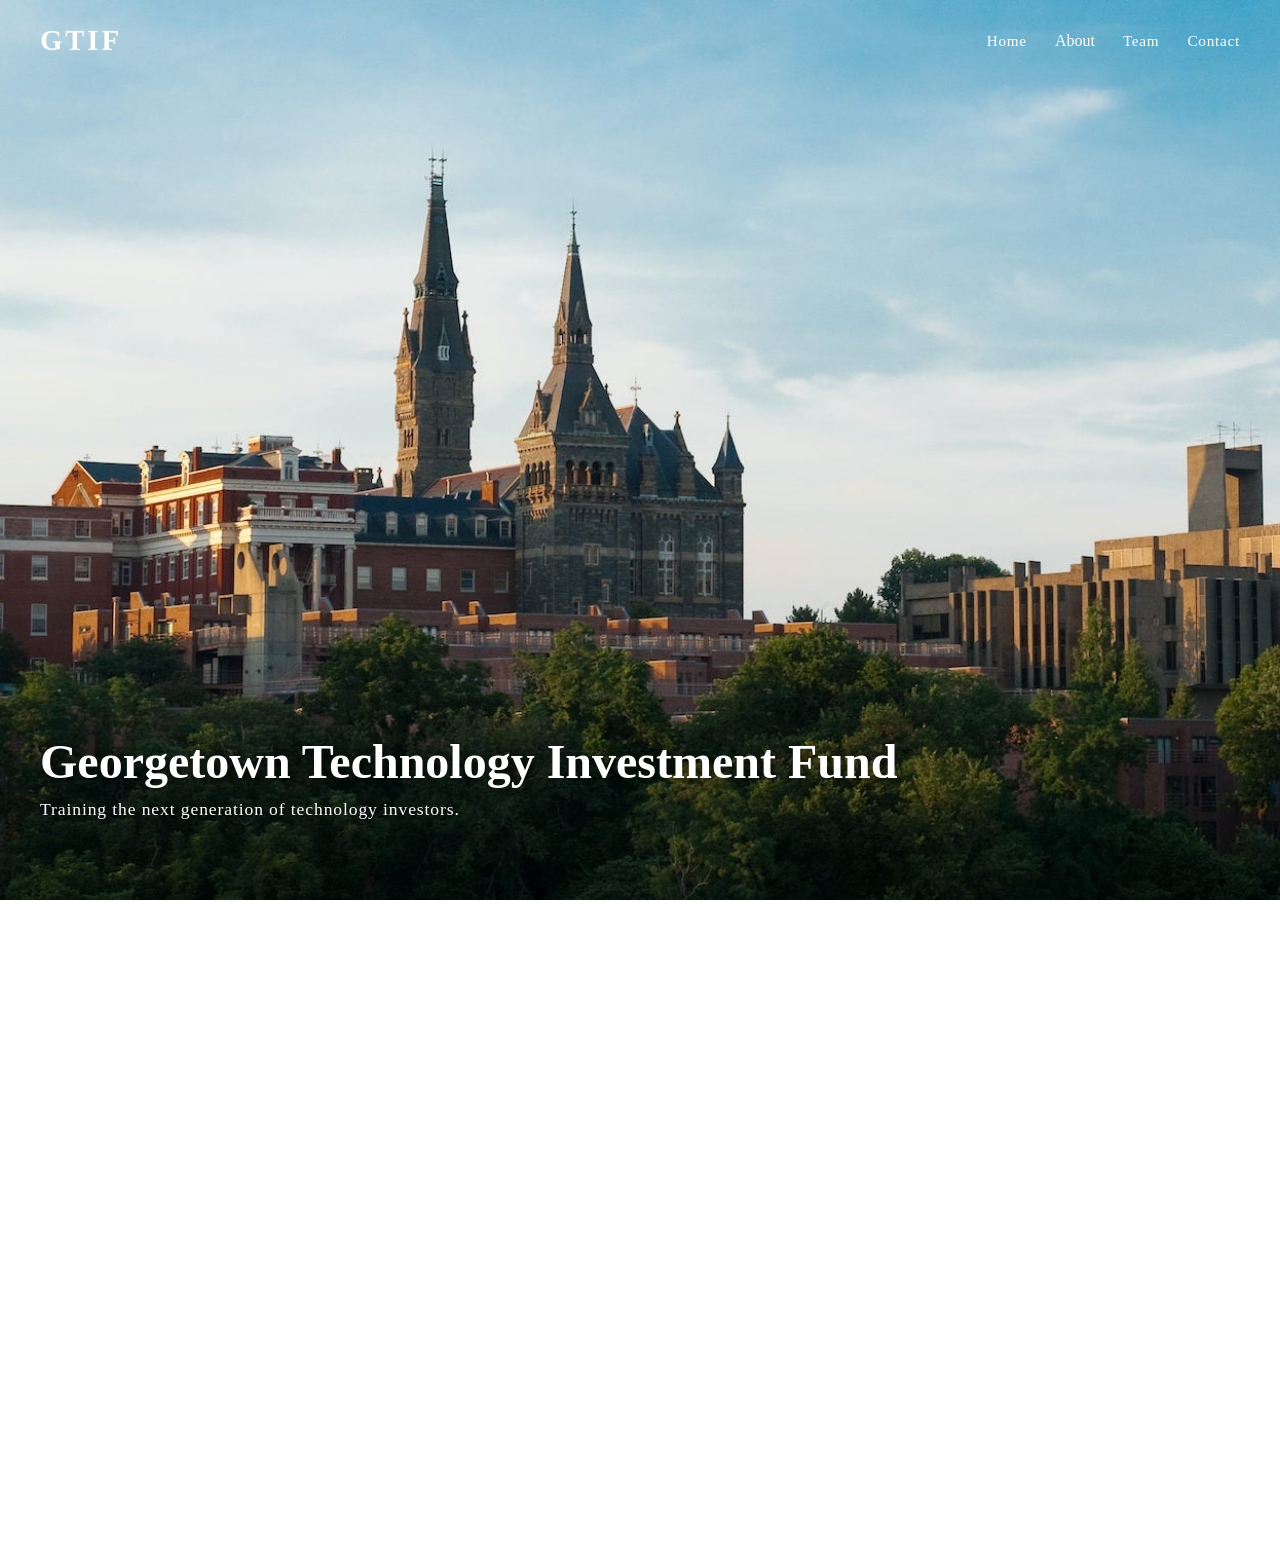
==== index.html @ 76fc53ad "started team page" ====
<!DOCTYPE html>
<html lang="en">
<head>
    <meta charset="UTF-8">
    <meta name="viewport" content="width=device-width, initial-scale=1.0">
    <title>GTIF</title>
    <link rel="stylesheet" href="style.css">
</head>
<body>
    <div id="hero">

        <div id="top">
            <div id="logo">
                <h1>GTIF</h1>
            </div>
            <div id="menu">
                <a href="index.html">Home</a>
                <p> About</p>
                <a href="team.html">Team</a>
                <a href="contact.html">Contact</a>            </div>
        </div>

        <div id="slogan">
            <h2>Georgetown Technology Investment Fund</h2>
            <p>Training the next generation of technology investors.</p>
        </div>

    </div>

    <div id="stats">
        <div class="stat">
            <h2>$X.XM</h2>
            <p>Assets Under Management</p>
        </div>
        <div class="stat">
            <h2>XX+</h2>
            <p>Active Members</p>
        </div>
        <div class="stat">
            <h2>XX+</h2>
            <p>Alumni at Top Firms</p>
        </div>
    </div>

    <div id="about-strip">
        <h2>What We Do</h2>
        <p>GTIF is Georgetown University's premier student-run investment fund. We develop the next generation of finance professionals through hands-on portfolio management, research, and mentorship.</p>
        <button id="apply-btn">Apply Now</button>
    </div>

    <div id="footer">
        <p>© 2026 Georgetown Technology Investment Fund</p>
        <p>Georgetown University · Washington, D.C.</p>
    </div>

</body>
</html>
---- style.css ----
* {
    margin: 0;
    padding: 0;
    box-sizing: border-box;
}

html, body {
    width: 100%;
    height: 100%;
    overflow-x: hidden;
    font-family: Georgia, serif;
}


#hero {
    position: relative;
    background-image: url('Georgetown_Backdrop.jpeg');
    background-size: cover;
    background-position: center;
    height: 100vh;
    width: 100%;
}

#top {
    display: flex;
    flex-direction: row;
    justify-content: space-between;
    align-items: center;
    padding: 24px 40px;
    color: white;
}

#logo h1 {
    font-size: 1.8rem;
    color: white;
    letter-spacing: 0.1em;
}

#menu {
    display: flex;
    gap: 28px;
}

#menu a {
    color: white;
    text-decoration: none;
    font-size: 0.95rem;
    letter-spacing: 0.05em;
    cursor: pointer;
}

#menu a:hover {
    color: #C8973A;
}

#slogan {
    position: absolute;
    bottom: 80px;
    left: 40px;
    color: white;
}

#slogan h2 {
    font-size: 3rem;
    font-weight: bold;
    text-shadow: 2px 2px 8px rgba(0,0,0,0.6);
}

#slogan p {
    font-size: 1.1rem;
    margin-top: 10px;
    text-shadow: 1px 1px 4px rgba(0,0,0,0.6);
    letter-spacing: 0.05em;
}

#stats {
    display: flex;
    justify-content: center;
    background-color: #041E42;
    padding: 50px 40px;
    gap: 80px;
}

.stat {
    text-align: center;
    color: white;
}

.stat h2 {
    font-size: 2.8rem;
    color: #C8973A;
}

.stat p {
    font-size: 0.8rem;
    letter-spacing: 0.15em;
    text-transform: uppercase;
    margin-top: 6px;
    color: rgba(255,255,255,0.6);
}

#about-strip {
    background-color: #000000;
    color: white;
    text-align: center;
    padding: 80px 40px;
}

#about-strip h2 {
    font-size: 2rem;
    margin-bottom: 20px;
    letter-spacing: 0.05em;
}

#about-strip p {
    max-width: 600px;
    margin: 0 auto;
    font-size: 1rem;
    line-height: 1.8;
    color: rgba(255,255,255,0.7);
}

#apply-btn {
    margin-top: 34px;
    background: #041E42;
    color: white;
    border: none;
    padding: 14px 36px;
    font-size: 0.9rem;
    letter-spacing: 0.1em;
    text-transform: uppercase;
    cursor: pointer;
}

#apply-btn:hover {
    background: #C8973A;
    color: black;
}

#footer {
    background: #041E42;
    color: rgba(255,255,255,0.4);
    text-align: center;
    padding: 28px 40px;
    font-size: 0.78rem;
    letter-spacing: 0.08em;
    border-top: 1px solid rgba(255,255,255,0.1);
}

#footer p {
    margin: 4px 0;
}

/* ── MOBILE ── */
@media (max-width: 600px) {

    /* Stack logo and menu vertically */
    #top {
        flex-direction: column;
        align-items: flex-start;
        padding: 20px 24px;
        gap: 14px;
    }

    /* Smaller menu gap on mobile */
    #menu {
        gap: 16px;
    }

    #menu p {
        font-size: 0.85rem;
    }

    /* Smaller slogan text */
    #slogan {
        left: 24px;
        bottom: 50px;
    }

    #slogan h2 {
        font-size: 1.8rem;
    }

    #slogan p {
        font-size: 0.95rem;
    }

    /* Stack stats vertically */
    #stats {
        flex-direction: column;
        gap: 36px;
        padding: 40px 24px;
    }

    .stat h2 {
        font-size: 2.2rem;
    }


    #about-strip {
        padding: 60px 24px;
    }

    #about-strip h2 {
        font-size: 1.6rem;
    }

    #apply-btn {
        width: 100%;
    }
}

#contact-section {
    display: flex;
    gap: 80px;
    padding: 80px 100px;
    background: #fff;
    align-items: flex-start;
}

#contact-left {
    flex: 1;
    max-width: 300px;
}

#contact-left h2 {
    font-size: 2rem;
    color: #041E42;
    margin-bottom: 16px;
}

#contact-left p {
    color: rgba(0,0,0,0.6);
    line-height: 1.8;
    font-size: 0.95rem;
}

#contact-form {
    flex: 2;
    display: flex;
    flex-direction: column;
    gap: 20px;
}

.form-row {
    display: flex;
    gap: 20px;
}

.form-group {
    display: flex;
    flex-direction: column;
    flex: 1;
    gap: 6px;
}

.form-group label {
    font-size: 0.8rem;
    letter-spacing: 0.08em;
    text-transform: uppercase;
    color: rgba(0,0,0,0.5);
}

.form-group input,
.form-group textarea {
    border: 1px solid rgba(0,0,0,0.15);
    padding: 10px 12px;
    font-family: Georgia, serif;
    font-size: 0.95rem;
    outline: none;
}

.form-group input:focus,
.form-group textarea:focus {
    border-color: #041E42;
}

/* Mobile */
@media (max-width: 600px) {
    #contact-section {
        flex-direction: column;
        padding: 50px 24px;
        gap: 40px;
    }

    #contact-left {
        max-width: 100%;
    }

    .form-row {
        flex-direction: column;
    }
}
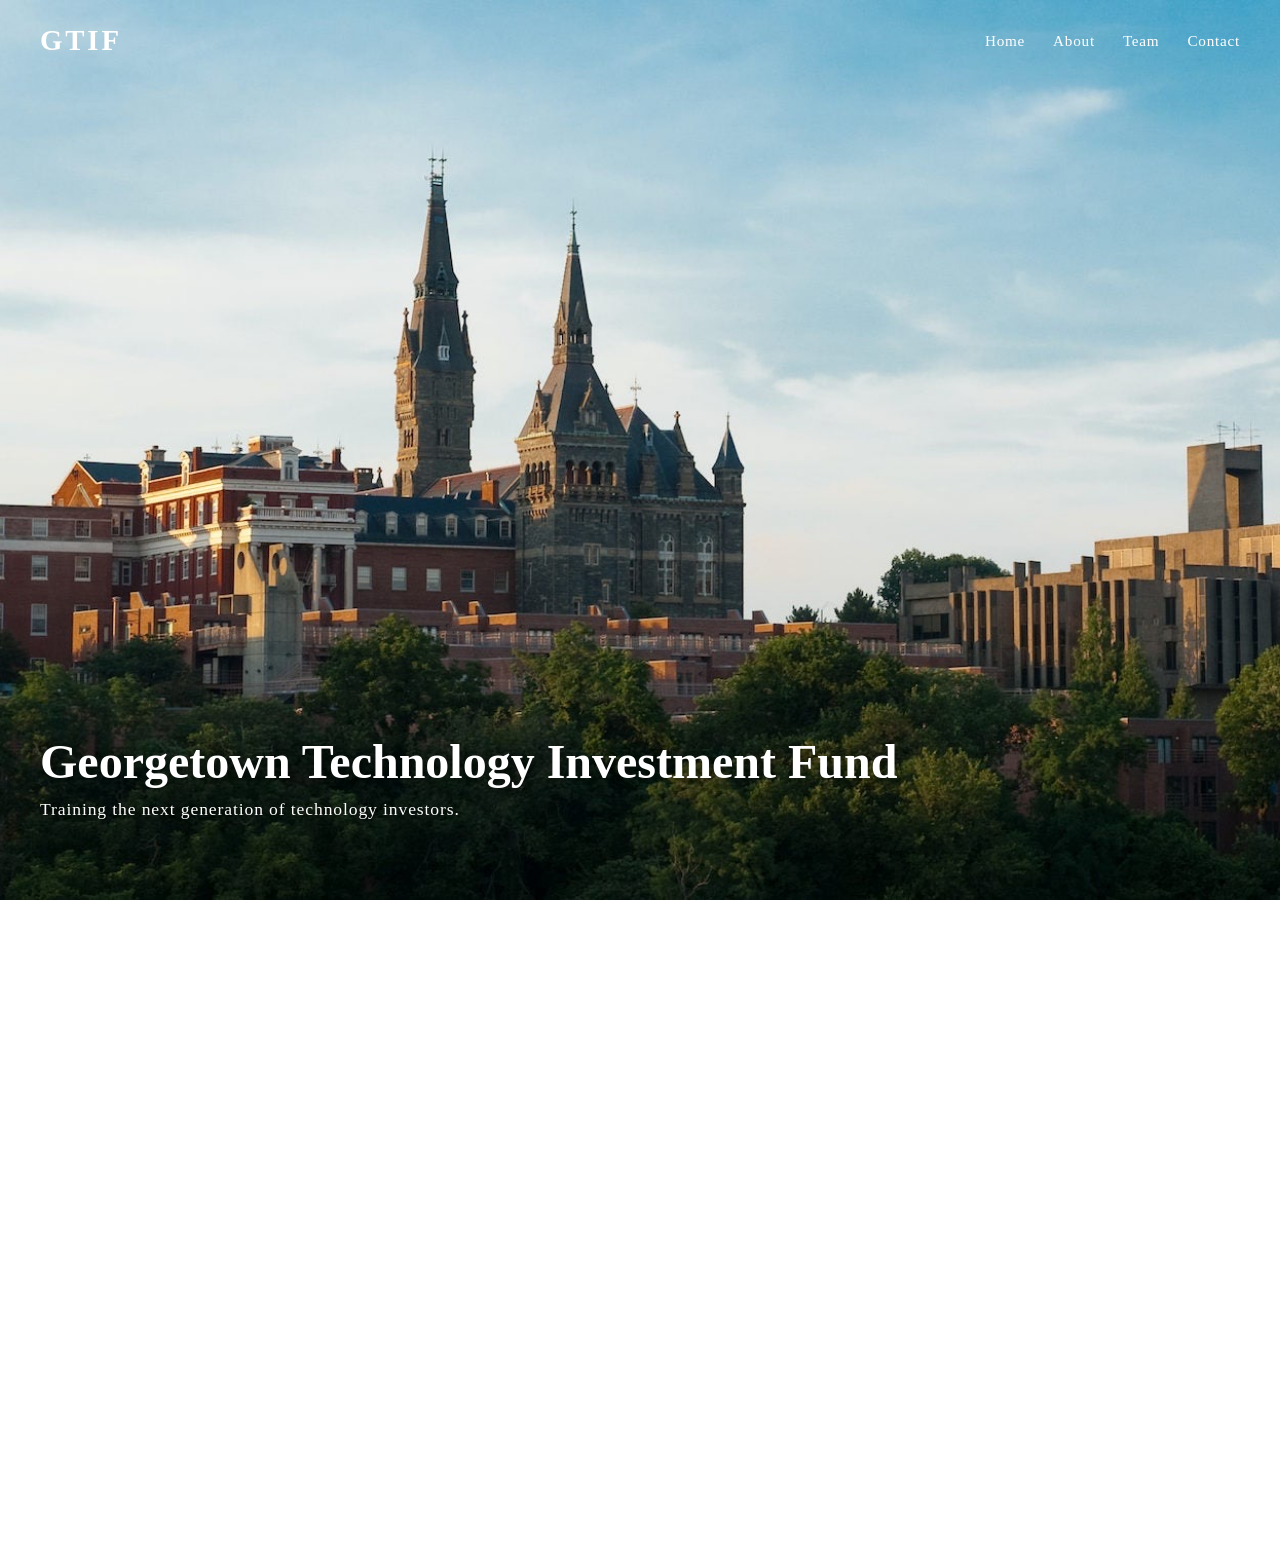
==== commit e732dd25: "added about" ====
--- a/index.html
+++ b/index.html
@@ -15,9 +15,10 @@
             </div>
             <div id="menu">
                 <a href="index.html">Home</a>
-                <p> About</p>
+                <a href="about.html">About</a>
                 <a href="team.html">Team</a>
-                <a href="contact.html">Contact</a>            </div>
+                <a href="contact.html">Contact</a>            
+            </div>
         </div>
 
         <div id="slogan">
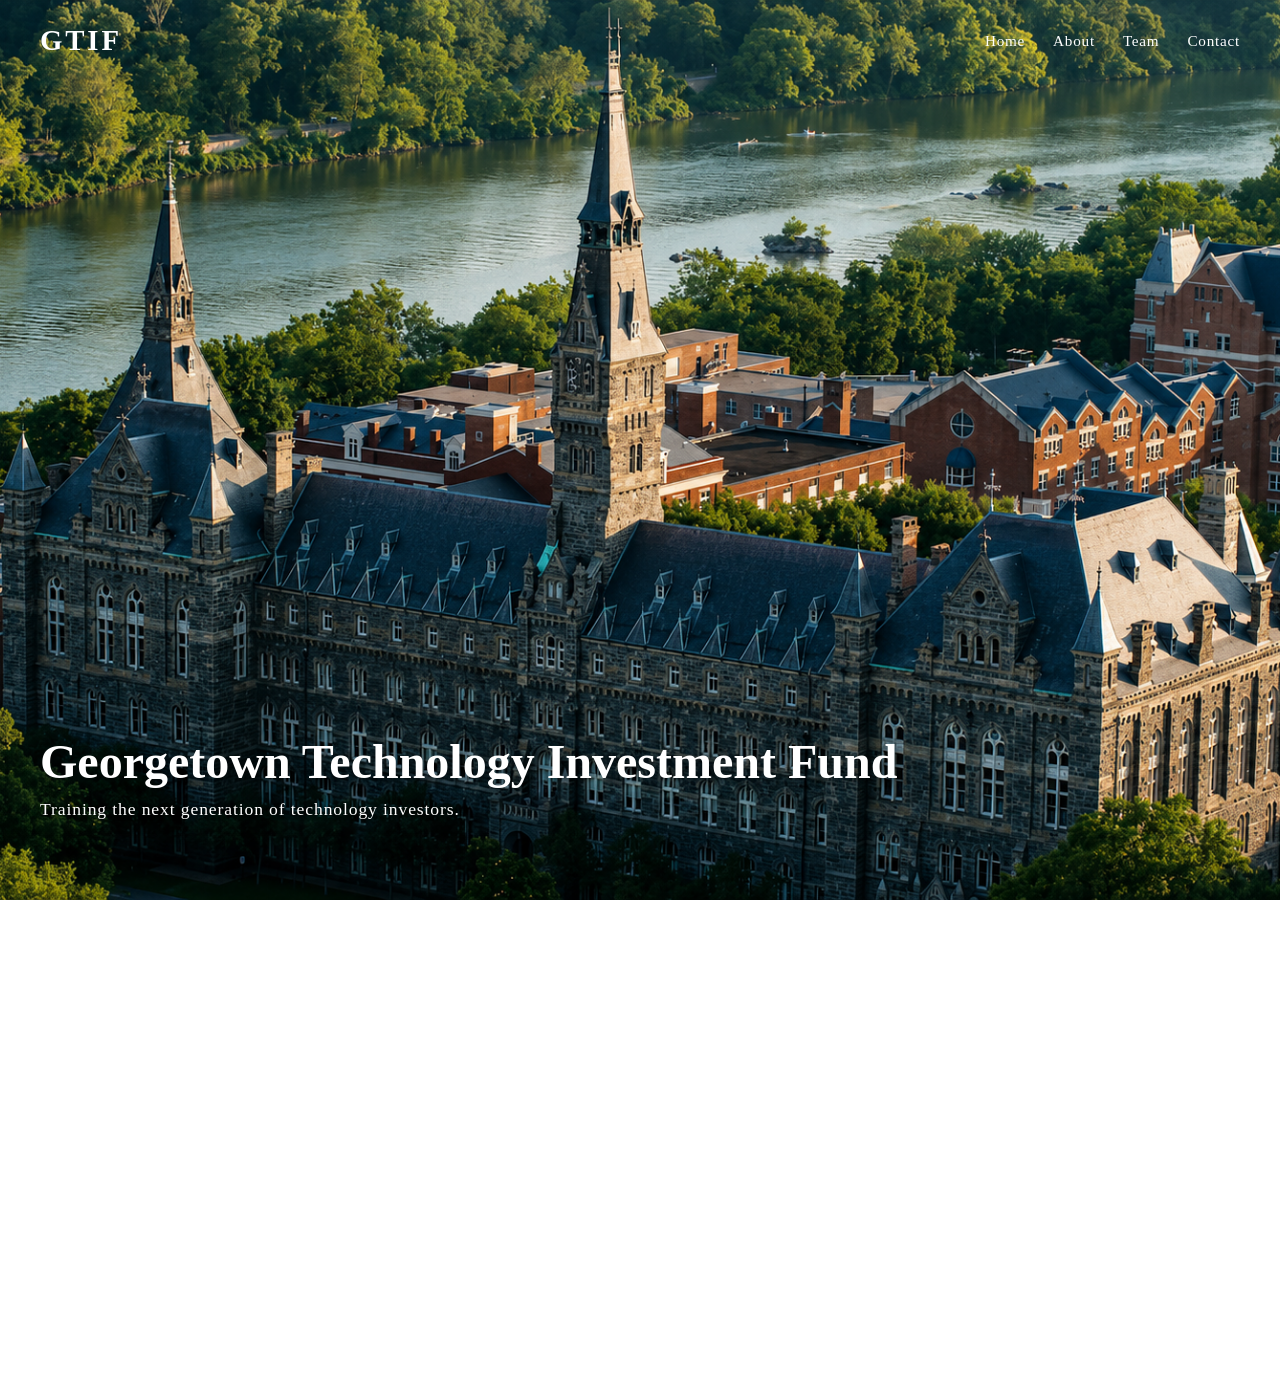
==== commit 46a36e2b: "fixed color contrast and removed club temp statistics for now." ====
--- a/index.html
+++ b/index.html
@@ -28,7 +28,7 @@
 
     </div>
 
-    <div id="stats">
+    <!--<div id="stats">
         <div class="stat">
             <h2>$X.XM</h2>
             <p>Assets Under Management</p>
@@ -42,7 +42,7 @@
             <p>Alumni at Top Firms</p>
         </div>
     </div>
-
+-->
     <div id="about-strip">
         <h2>What We Do</h2>
         <p>GTIF is Georgetown University's premier student-run investment fund. We develop the next generation of finance professionals through hands-on portfolio management, research, and mentorship.</p>
--- a/style.css
+++ b/style.css
@@ -14,7 +14,7 @@
 
 #hero {
     position: relative;
-    background-image: url('Georgetown_Backdrop.jpeg');
+    background-image: url('Georgetown_Backdrop.png');
     background-size: cover;
     background-position: center;
     height: 100vh;
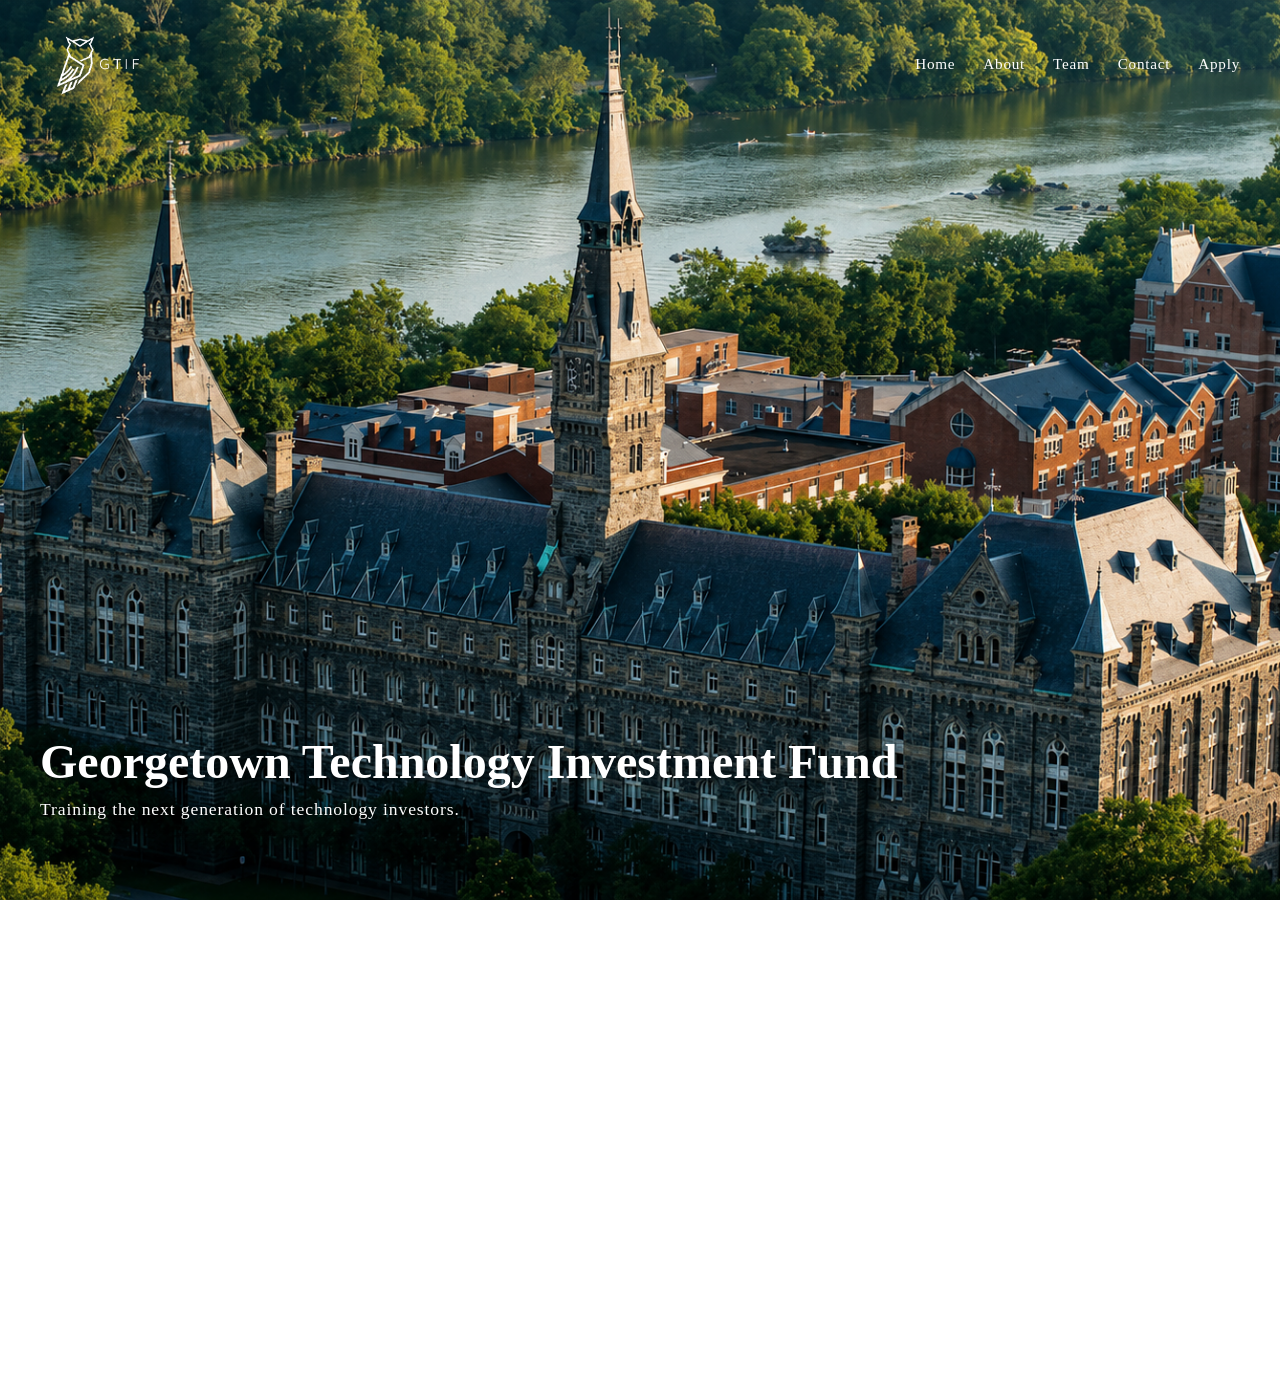
==== commit 6b43e7ff: "changed style and added form" ====
--- a/index.html
+++ b/index.html
@@ -10,14 +10,13 @@
     <div id="hero">
 
         <div id="top">
-            <div id="logo">
-                <h1>GTIF</h1>
-            </div>
+            <div id="logo"><a href="index.html"><img src="GTIF_Website_Logo.png" alt="GTIF"></a></div>
             <div id="menu">
                 <a href="index.html">Home</a>
                 <a href="about.html">About</a>
                 <a href="team.html">Team</a>
-                <a href="contact.html">Contact</a>            
+                <a href="contact.html">Contact</a>
+                <a href="https://forms.gle/4ixJSerNW2WME6WF9" target="_blank" rel="noopener">Apply</a>            
             </div>
         </div>
 
--- a/style.css
+++ b/style.css
@@ -34,6 +34,12 @@
     font-size: 1.8rem;
     color: white;
     letter-spacing: 0.1em;
+}
+
+#logo img {
+    height: 80px;
+    width: auto;
+    display: block;
 }
 
 #menu {
@@ -167,6 +173,10 @@
         gap: 16px;
     }
 
+    #logo img {
+        height: 56px;
+    }
+
     #menu p {
         font-size: 0.85rem;
     }
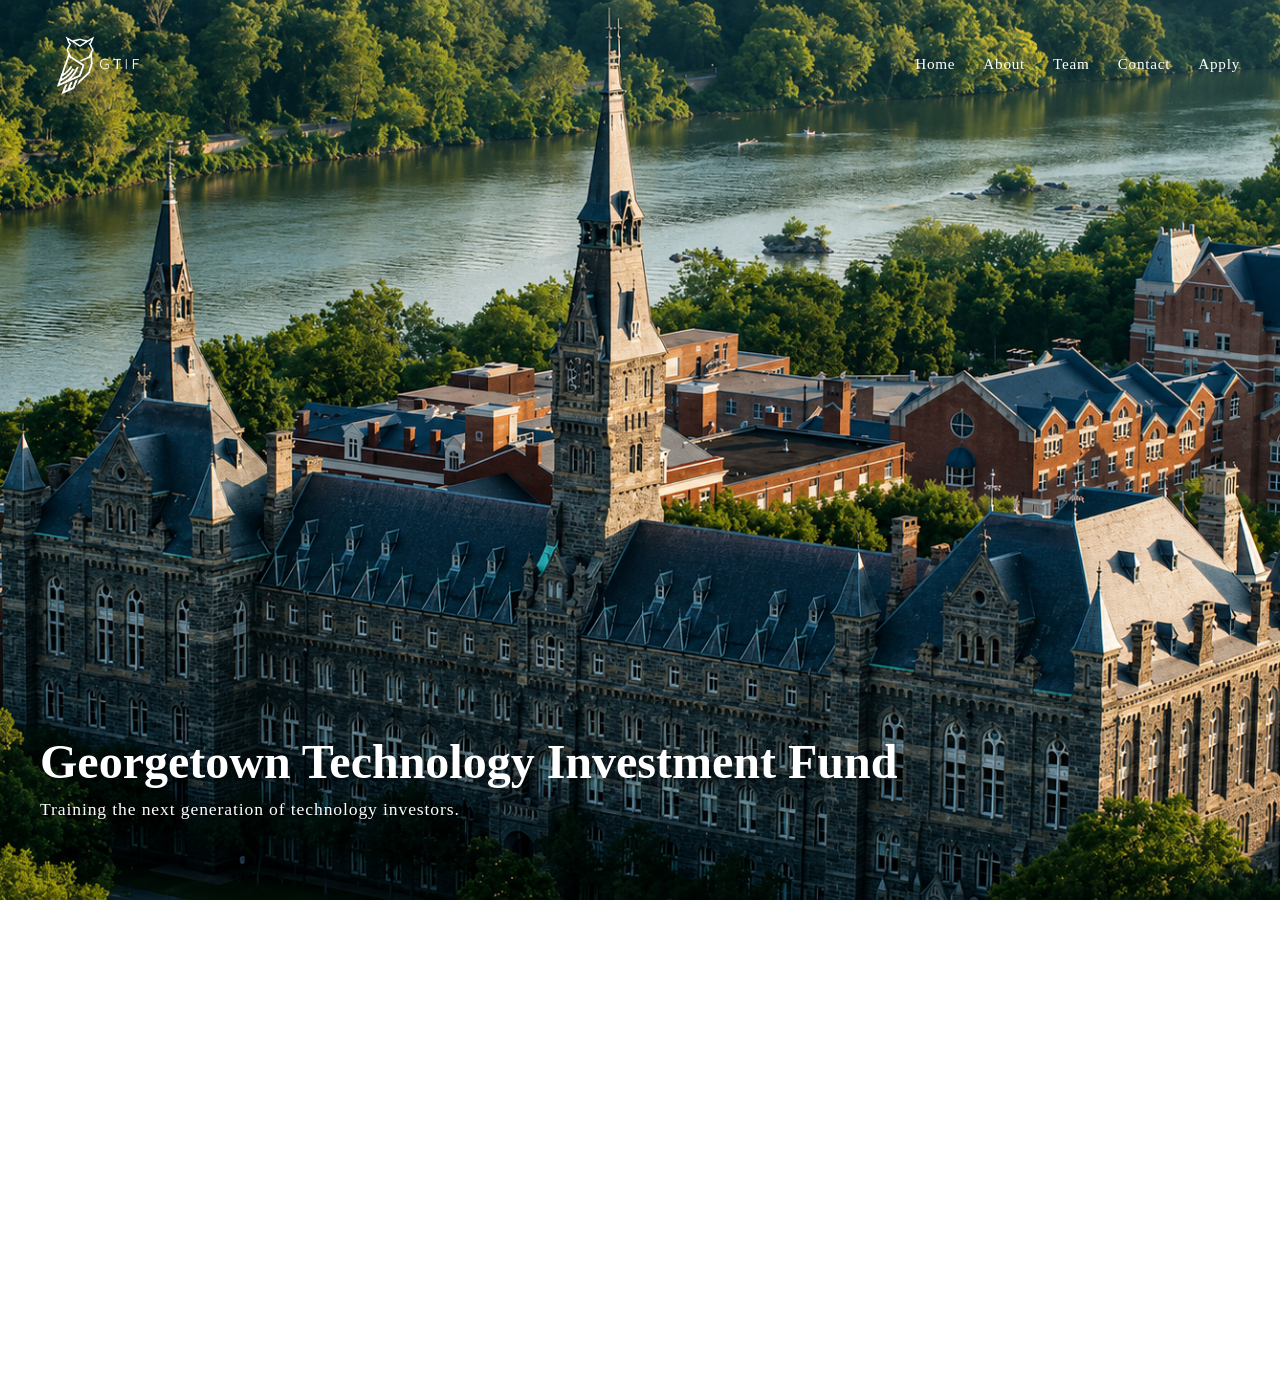
==== commit d2c3b339: "added final link to index apply" ====
--- a/index.html
+++ b/index.html
@@ -16,7 +16,7 @@
                 <a href="about.html">About</a>
                 <a href="team.html">Team</a>
                 <a href="contact.html">Contact</a>
-                <a href="https://forms.gle/4ixJSerNW2WME6WF9" target="_blank" rel="noopener">Apply</a>            
+                <a href="https://forms.gle/vr3A9FkrPNzFuDDL7" target="_blank" rel="noopener">Apply</a>            
             </div>
         </div>
 
@@ -27,25 +27,10 @@
 
     </div>
 
-    <!--<div id="stats">
-        <div class="stat">
-            <h2>$X.XM</h2>
-            <p>Assets Under Management</p>
-        </div>
-        <div class="stat">
-            <h2>XX+</h2>
-            <p>Active Members</p>
-        </div>
-        <div class="stat">
-            <h2>XX+</h2>
-            <p>Alumni at Top Firms</p>
-        </div>
-    </div>
--->
     <div id="about-strip">
         <h2>What We Do</h2>
         <p>GTIF is Georgetown University's premier student-run investment fund. We develop the next generation of finance professionals through hands-on portfolio management, research, and mentorship.</p>
-        <button id="apply-btn">Apply Now</button>
+        <a id="apply-btn" href="https://forms.gle/vr3A9FkrPNzFuDDL7" target="_blank" rel="noopener">Apply Now</a>
     </div>
 
     <div id="footer">
--- a/style.css
+++ b/style.css
@@ -127,6 +127,7 @@
 }
 
 #apply-btn {
+    display: inline-block;
     margin-top: 34px;
     background: #041E42;
     color: white;
@@ -135,6 +136,7 @@
     font-size: 0.9rem;
     letter-spacing: 0.1em;
     text-transform: uppercase;
+    text-decoration: none;
     cursor: pointer;
 }
 
